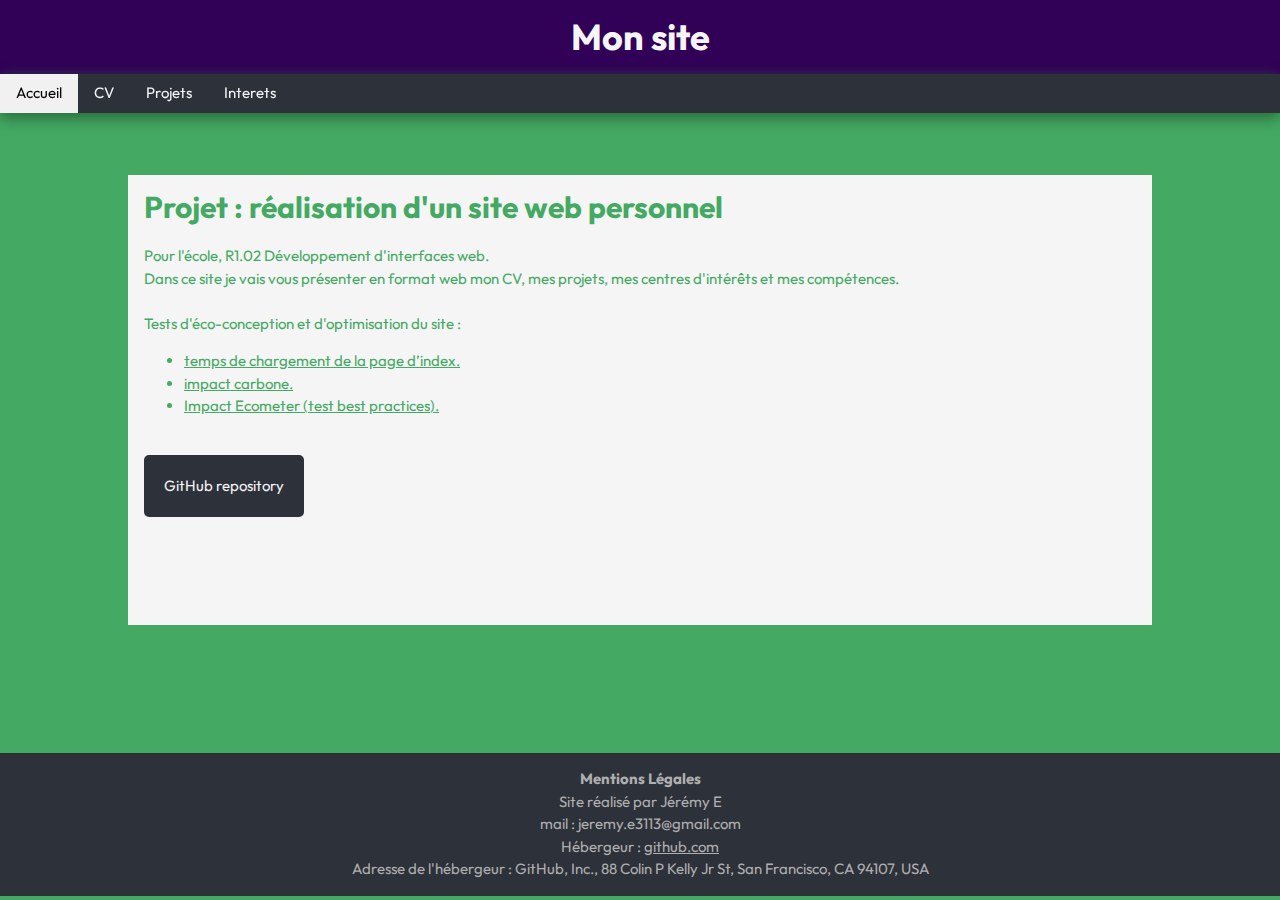
==== index.html @ 065864bd "Add files via upload" ====
<!DOCTYPE html>
<html lang="fr">
<head>
    <meta charset="UTF-8">
    <meta name="viewport" content="width=device-width, initial-scale=1.0">
    <link rel="stylesheet" href="https://www.w3schools.com/w3css/4/w3.css">
    <link rel="stylesheet" href="style.css">
    <link rel="shortcut icon" href="https://64.media.tumblr.com/db6428bb3fbd388029bf04de96f07c06/tumblr_inline_pjzy8pLMK21qlo3lt_400.gif">
    <title>Site TP Dev Web</title>
</head>
<body>
    <header class="w3-container w3-padding-10 w3-center">
        <h1><a href="index.html" style="text-decoration: none;">Mon site</a></h1>
    </header>

    <nav class="w3-bar w3-padding-5">
        <a id="accueil" href="index.html" class="w3-bar-item w3-button w3-light-grey">Accueil</a>
        <a id="cv" href="cv.html" class="w3-bar-item w3-button">CV</a>
        <a id="projets" href="projets.html" class="w3-bar-item w3-button">Projets</a>
        <a id="interets" href="centre.html" class="w3-bar-item w3-button">Interets</a>
    </nav>

    <main class="w3-container" style="background-color: whitesmoke; margin: 10vw; margin-top: 175px; min-height: 50vh;">
        <h2 style="color: #44a963;">Projet : réalisation d'un site web personnel</h2>
        <p style="color: #44a963;">
            Pour l'école, R1.02 Développement d'interfaces web. <br>
            Dans ce site je vais vous présenter en format web
            mon CV, mes projets, mes centres d'intérêts et mes compétences. <br><br>
            Tests d'éco-conception et d'optimisation du site :
        </p>
            <ul>
                <li style="color: #44a963;"><a href="" target="_blank" style="color: #44a963;">temps de chargement de la page d’index.</a></li>
                <li style="color: #44a963;"><a href="" target="_blank" style="color: #44a963;">impact carbone.</a></li>
                <li style="color: #44a963;"><a href="" target="_blank" style="color: #44a963;">Impact Ecometer (test best practices).</a></li>
            </ul>
        <br>
        <a href="https://github.com/E13e/R1.02-site-perso-jeremy" target="_blank"><button style="background-color: #2d313a; border-radius: 5px; color: whitesmoke; padding: 2%;">GitHub repository</button></a>
        <br> &nbsp
    </main>

    <footer class="w3-container w3-padding-5 w3-center">
        <p><b>Mentions Légales</b> <br>
           Site réalisé par Jérémy E <br>
           <a href= "mailto:name@email.com" style="text-decoration: none;"> mail : jeremy.e3113@gmail.com</a> <br>
           Hébergeur : <a href="github.com">github.com</a> <br>
           Adresse de l'hébergeur : GitHub, Inc., 88 Colin P Kelly Jr St, San Francisco, CA 94107, USA
        </p>
    </footer>
</body>
</html>
---- style.css ----
@import url('https://fonts.googleapis.com/css2?family=IBM+Plex+Sans:ital,wght@0,100;0,200;0,300;0,400;0,500;0,600;0,700;1,100;1,200;1,300;1,400;1,500;1,600;1,700&family=Nunito+Sans:ital,opsz,wght@0,6..12,200..1000;1,6..12,200..1000&family=Outfit:wght@100..900&display=swap');

h1, h2, h3, h4, h5, h6 {
    font-family: 'Outfit', sans-serif;
    font-weight: bold;
}

p, a {
    font-family: 'Outfit', sans-serif;
}

button {
    border: none;
    transition: transform 0.1s ease-in-out;
}

button:hover {
    cursor: pointer;
    transform: scale(1.1);
}

body {
    margin: 0%;
    padding: 0%;
    background-color: #44a963;
    font-family: 'Outfit', sans-serif;
    color: whitesmoke;
    display: flex;
    flex-direction: column;
}

header {
    position: fixed;
    width: 100%;
    background-color: #310057;
}

nav {
    position: fixed;
    top: 74px;
    width: 100%;
    background-color: #2d313a;
    box-shadow: 0px 5px 15px 0px #29693b;
}

nav a {
    transition: background-color 0.1s ease-in-out;
}

nav a:hover {
    background-color: #696969;
}

main {
    flex: 1;
    min-height: calc(100vh - 142px);
    font-family: 'Outfit', sans-serif;
    margin: 3%;
    margin-top: 125px;
    padding-bottom: 2%;
}

footer {
    flex: 2;
    position: relative;
    bottom: 0;
    width: 100%;
    background-color: #2d313a;
    color: #afafaf;
}
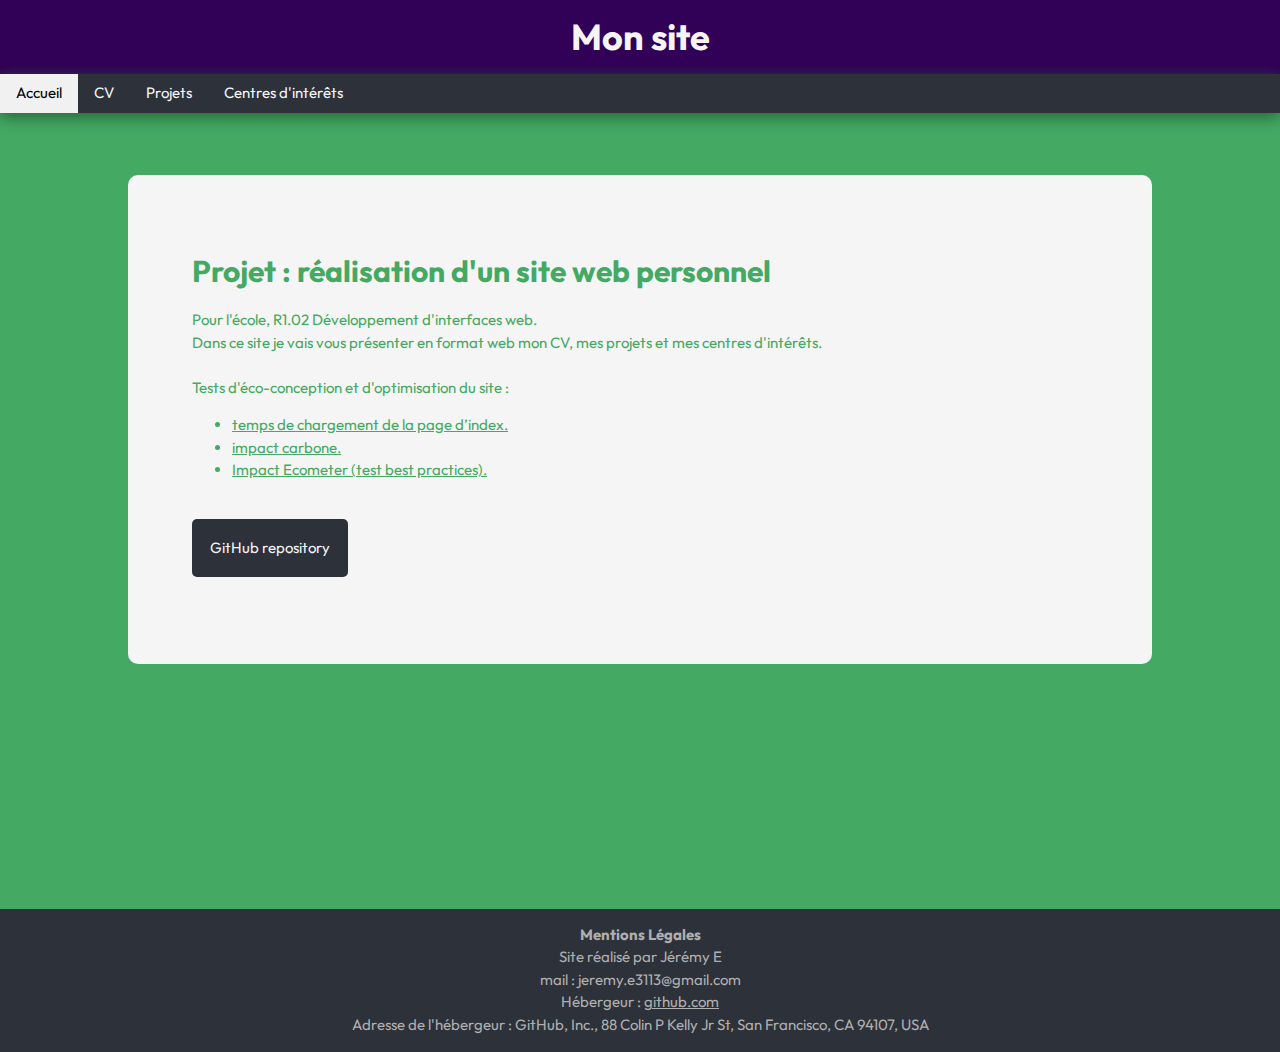
==== commit 3f13544e: "Add files via upload" ====
--- a/index.html
+++ b/index.html
@@ -17,32 +17,32 @@
         <a id="accueil" href="index.html" class="w3-bar-item w3-button w3-light-grey">Accueil</a>
         <a id="cv" href="cv.html" class="w3-bar-item w3-button">CV</a>
         <a id="projets" href="projets.html" class="w3-bar-item w3-button">Projets</a>
-        <a id="interets" href="centre.html" class="w3-bar-item w3-button">Interets</a>
+        <a id="interets" href="centre.html" class="w3-bar-item w3-button">Centres d'intérêts</a>
     </nav>
 
-    <main class="w3-container" style="background-color: whitesmoke; margin: 10vw; margin-top: 175px; min-height: 50vh;">
+    <main class="w3-container" style="background-color: whitesmoke; margin: 10vw; margin-top: 175px; min-height: 50vh; padding: 5vw; border-radius: 10px;">    
         <h2 style="color: #44a963;">Projet : réalisation d'un site web personnel</h2>
         <p style="color: #44a963;">
             Pour l'école, R1.02 Développement d'interfaces web. <br>
             Dans ce site je vais vous présenter en format web
-            mon CV, mes projets, mes centres d'intérêts et mes compétences. <br><br>
+            mon CV, mes projets et mes centres d'intérêts. <br><br>
             Tests d'éco-conception et d'optimisation du site :
         </p>
             <ul>
-                <li style="color: #44a963;"><a href="" target="_blank" style="color: #44a963;">temps de chargement de la page d’index.</a></li>
-                <li style="color: #44a963;"><a href="" target="_blank" style="color: #44a963;">impact carbone.</a></li>
-                <li style="color: #44a963;"><a href="" target="_blank" style="color: #44a963;">Impact Ecometer (test best practices).</a></li>
+                <li style="color: #44a963;"><a href="https://pagespeed.web.dev/analysis/https-e13e-github-io-R1-02-site-perso-jeremy/lymuw0njoy?hl=fr&form_factor=desktop" target="_blank" style="color: #44a963;">temps de chargement de la page d’index.</a></li>
+                <li style="color: #44a963;"><a href="https://www.websitecarbon.com/website/e13e-github-io-r1-02-site-perso-jeremy/" target="_blank" style="color: #44a963;">impact carbone.</a></li>
+                <li style="color: #44a963;"><a href="http://www.ecometer.org/job?url=https%3A%2F%2Fe13e.github.io%2FR1.02-site-perso-jeremy%2F" target="_blank" style="color: #44a963;">Impact Ecometer (test best practices).</a></li>
             </ul>
         <br>
         <a href="https://github.com/E13e/R1.02-site-perso-jeremy" target="_blank"><button style="background-color: #2d313a; border-radius: 5px; color: whitesmoke; padding: 2%;">GitHub repository</button></a>
         <br> &nbsp
     </main>
 
-    <footer class="w3-container w3-padding-5 w3-center">
+    <footer class="w3-container w3-padding-5 w3-center" style="margin-top: 13vh; margin-bottom: 0%;">
         <p><b>Mentions Légales</b> <br>
            Site réalisé par Jérémy E <br>
            <a href= "mailto:name@email.com" style="text-decoration: none;"> mail : jeremy.e3113@gmail.com</a> <br>
-           Hébergeur : <a href="github.com">github.com</a> <br>
+           Hébergeur : <a href="https://github.com/">github.com</a> <br>
            Adresse de l'hébergeur : GitHub, Inc., 88 Colin P Kelly Jr St, San Francisco, CA 94107, USA
         </p>
     </footer>
--- a/style.css
+++ b/style.css
@@ -67,4 +67,29 @@
     width: 100%;
     background-color: #2d313a;
     color: #afafaf;
+}
+
+#perso {
+    background-color: whitesmoke;
+    border-radius: 10px;
+    color: #44a963;
+}
+
+#ecole {
+    border: whitesmoke 3px solid;
+    border-radius: 10px;
+    margin-top: 35px;
+}
+
+#pro {
+    background-color: whitesmoke;
+    border-radius: 10px;
+    color: #44a963;
+    margin-top: 35px;
+}
+
+.video {
+    aspect-ratio: 16 / 9;
+    width: 85%;
+    max-width: 800px;
 }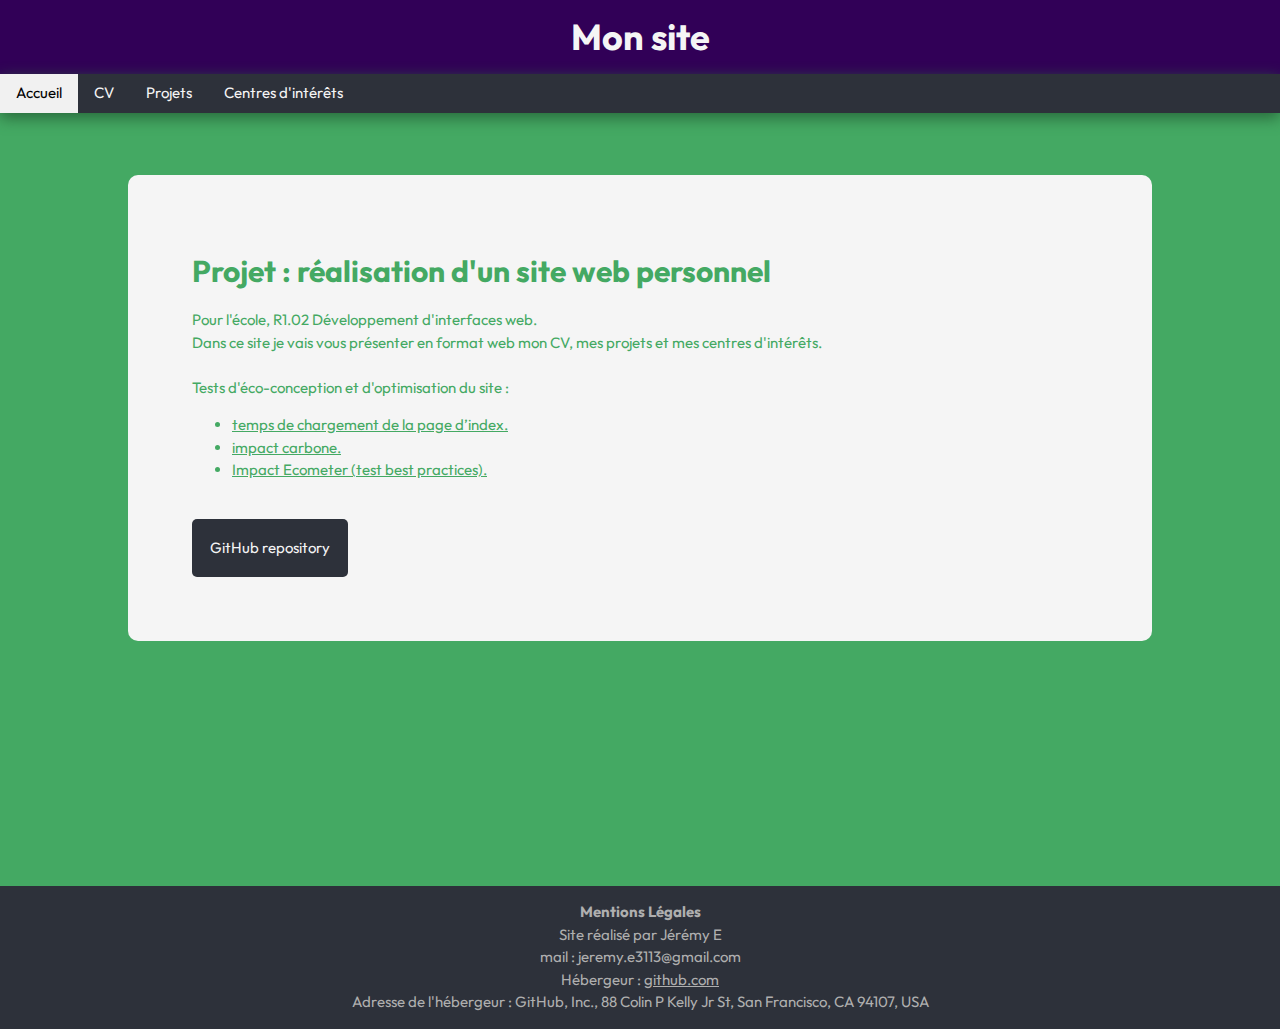
==== commit bc28e7d5: "Add files via upload" ====
--- a/index.html
+++ b/index.html
@@ -28,14 +28,16 @@
             mon CV, mes projets et mes centres d'intérêts. <br><br>
             Tests d'éco-conception et d'optimisation du site :
         </p>
+
             <ul>
                 <li style="color: #44a963;"><a href="https://pagespeed.web.dev/analysis/https-e13e-github-io-R1-02-site-perso-jeremy/lymuw0njoy?hl=fr&form_factor=desktop" target="_blank" style="color: #44a963;">temps de chargement de la page d’index.</a></li>
                 <li style="color: #44a963;"><a href="https://www.websitecarbon.com/website/e13e-github-io-r1-02-site-perso-jeremy/" target="_blank" style="color: #44a963;">impact carbone.</a></li>
                 <li style="color: #44a963;"><a href="http://www.ecometer.org/job?url=https%3A%2F%2Fe13e.github.io%2FR1.02-site-perso-jeremy%2F" target="_blank" style="color: #44a963;">Impact Ecometer (test best practices).</a></li>
             </ul>
+
         <br>
         <a href="https://github.com/E13e/R1.02-site-perso-jeremy" target="_blank"><button style="background-color: #2d313a; border-radius: 5px; color: whitesmoke; padding: 2%;">GitHub repository</button></a>
-        <br> &nbsp
+        <br>
     </main>
 
     <footer class="w3-container w3-padding-5 w3-center" style="margin-top: 13vh; margin-bottom: 0%;">
--- a/style.css
+++ b/style.css
@@ -88,6 +88,25 @@
     margin-top: 35px;
 }
 
+#boutonhdp {
+    position: fixed;
+    z-index: 1000;
+    bottom: 143px;
+    right: 13px;
+    background-color: whitesmoke;
+    color: #44a963;
+    border: none;
+    border-radius: 50%;
+    width: 50px;
+    height: 50px;
+    font-size: 24px;
+    text-align: center;
+    text-decoration: none;
+    padding-top: 7px;
+    cursor: pointer;
+    box-shadow: 0px 5px 15px 0px #29693b;
+}
+
 .video {
     aspect-ratio: 16 / 9;
     width: 85%;
